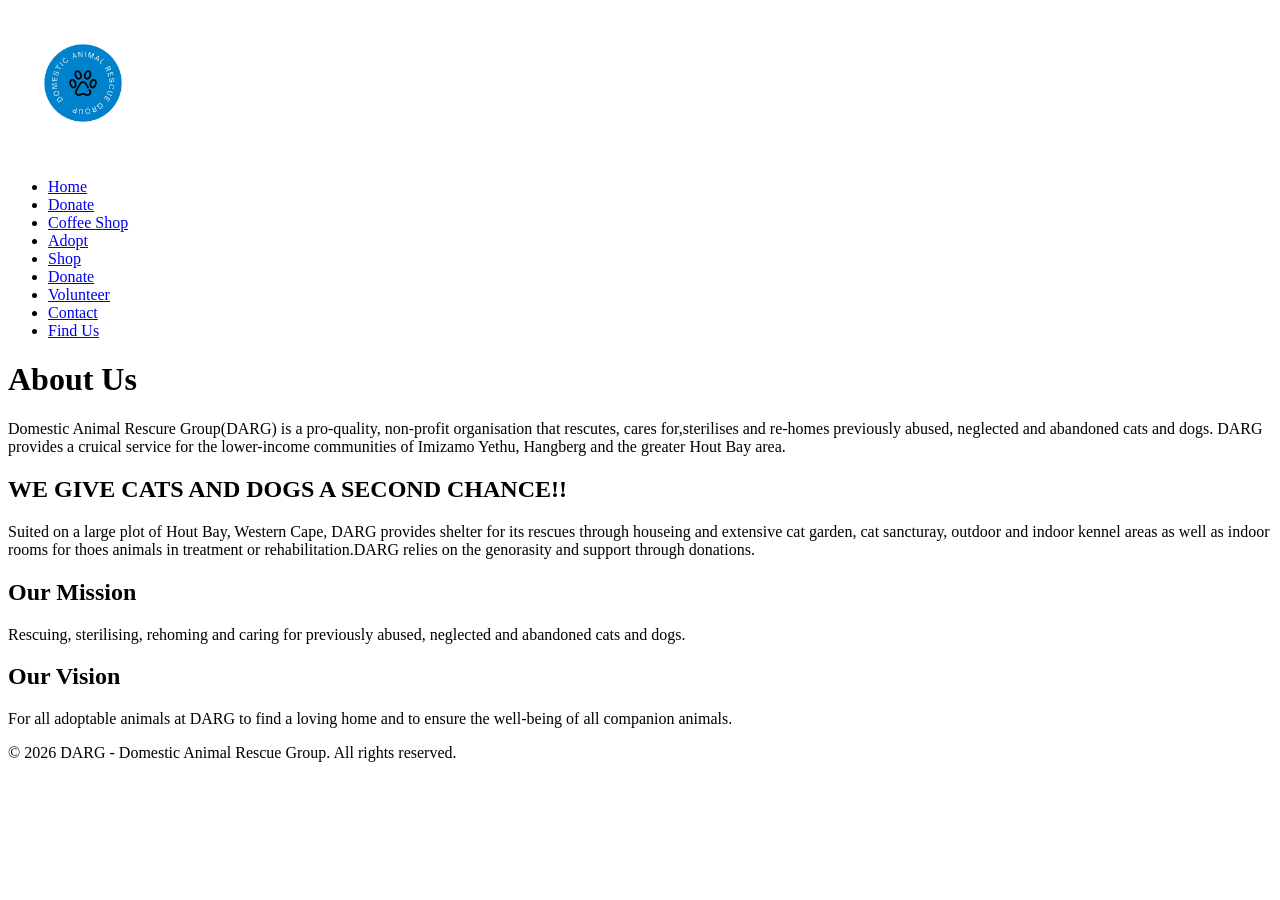
==== about.html @ ab5a67f0 "Add DARG website pages and assets Add a complete set of static site files for the Domestic Animal Re" ====
<!DOCTYPE html>
<html lang="en">
<head>

    <meta charset="UTF-8">

    <meta name="viewport" content="width=device-width, initial-scale=1.0">

    <title>About Us</title>
</head>
<body>

    <img src="images/LOGO.jpg" alt="Logo" width="150">

    <!-- Navigation bar -->
    <nav>
        <ul>
            <li><a href="index.html">Home</a></li>
            <li><a href="donate.html">Donate</a></li>
            <li><a href="coffee-shop.html">Coffee Shop</a></li>
            <li><a href="adopt.html">Adopt</a></li>
            <li><a href="shop.html">Shop</a></li>
            <li><a href="donate.html">Donate</a></li>
            <li><a href="volunteer.html">Volunteer</a></li>
            <li><a href="contact.html">Contact</a></li>
            <li><a href="find-us.html">Find Us</a></li>
        </ul>

    </nav>

    <!-- Main content of the About Us page -->
    <h1>About Us</h1>
    <p>Domestic Animal Rescure Group(DARG) is a pro-quality, non-profit organisation that rescutes, cares for,sterilises and re-homes previously abused, neglected and abandoned cats and dogs. DARG provides a cruical service for the lower-income communities of Imizamo Yethu, Hangberg and the greater Hout Bay area.</p>
    

    <!-- The history of DARG -->
    <h2>WE GIVE CATS AND DOGS A SECOND CHANCE!!</h2>

    <p>Suited on a large plot of Hout Bay, Western Cape, DARG provides shelter for its rescues through houseing and extensive cat garden, cat sancturay, outdoor and indoor kennel areas as well as indoor rooms for thoes animals in treatment or rehabilitation.DARG relies on the genorasity and support through donations.</p>


    <!-- The mission statement -->
    <h2>Our Mission</h2>
    <p>Rescuing, sterilising, rehoming and caring for previously abused, neglected and abandoned cats and dogs.</p>


    <!-- The vision statement -->
    <h2>Our Vision</h2>
    <p>For all adoptable animals at DARG  to find a loving home and to ensure the well-being of all companion animals.</p>

<footer>

    <p>
        &copy; 2026 DARG - Domestic Animal Rescue Group. All rights reserved.
    </p>
</footer>

</body>
</html>
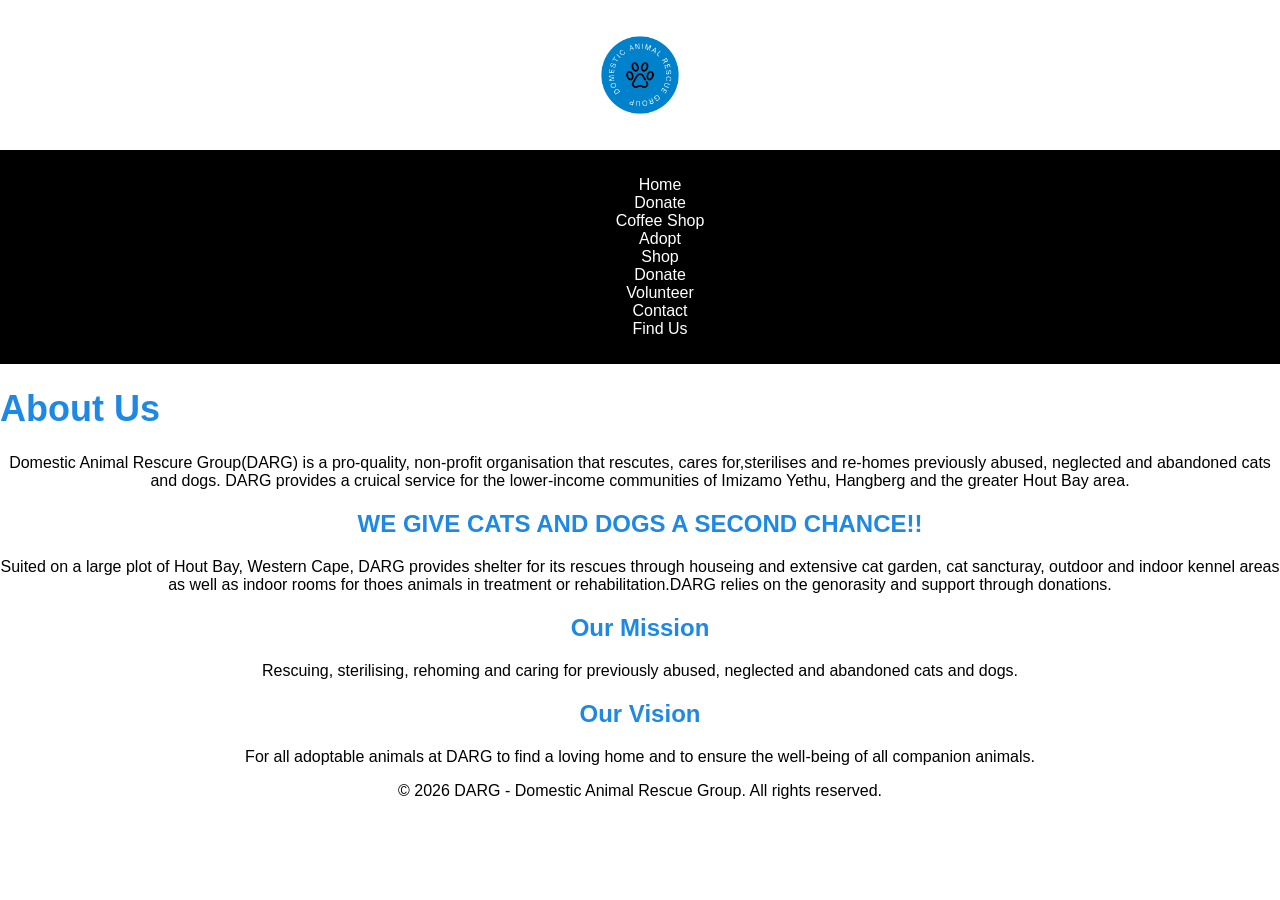
==== commit e80f29fe: "Add shared site stylesheet This change adds a single root-level style.css and links it from each pag" ====
--- a/about.html
+++ b/about.html
@@ -7,6 +7,9 @@
     <meta name="viewport" content="width=device-width, initial-scale=1.0">
 
     <title>About Us</title>
+
+    <!-- Link to the CSS file -->
+    <link rel="stylesheet" href="style.css">    
 </head>
 <body>
 
--- a/style.css
+++ b/style.css
@@ -0,0 +1,116 @@
+
+/* CSS file for My First Website */
+body {
+    margin: 0;
+    padding: 0;
+    font-family: Arial, sans-serif;
+}
+
+/* styling header*/
+header { 
+    background-color: #000000;
+    padding: 10px;
+    text-align:  center;
+
+}
+
+/*styling for navigation bar*/
+nav {
+    background-color: #000000;
+    padding: 10px;
+    text-align: center;
+}
+
+nav a {
+    color: white;
+    text-decoration: none;
+    margin: 10px;
+
+}
+
+/*styling for hero section*/
+hero {
+    background-color: #1e88e5;
+    color: white;
+    text-align:center;
+    padding: 60px 20px;
+
+}
+hero h1 {
+    font-size: 40px;
+    margin-bottom: 10px;
+}
+
+hero p {
+    font-size: 18px;
+}
+
+/*styling for images*/
+img {
+    max-width: 100%;
+    height:auto;
+    display: block;
+    margin: auto;
+}
+
+/* styling for heading 1*/
+h1 {
+    text-align: ceneter;
+    color: #1e88e5;
+    font-size: 36px;
+}
+
+/*styling for paragraphs*/
+p {
+    text-align: center;
+    font-size: 16px;
+    color: #000000;
+
+}
+
+/*styling for buttons*/
+button { 
+    background-color: #f4c20d;
+    color: #000000;
+    border: none;
+    padding: 10px 20px;
+    cursor: pointer;
+
+}
+
+/*Links*/
+a { 
+    text-decoration: none;
+    
+}
+
+a:hover {
+    text-decoration: underline;
+
+}
+
+/* styling for about us section*/
+about {
+    padding: 30px;
+    text-align: center;
+}
+
+/* styling for heading 2*/
+h2 {
+    text-align: center;
+    color: #1e88e5;
+}
+
+/*styling for animal cards*/
+.card {
+    border:1px solid #000000;
+    padding: 15px;
+    text-align: ceneter;
+}
+
+/*styling for animal pictures*/
+.card img {
+    width: 250px;
+    height: 200px;
+    object-fit: cover;
+}
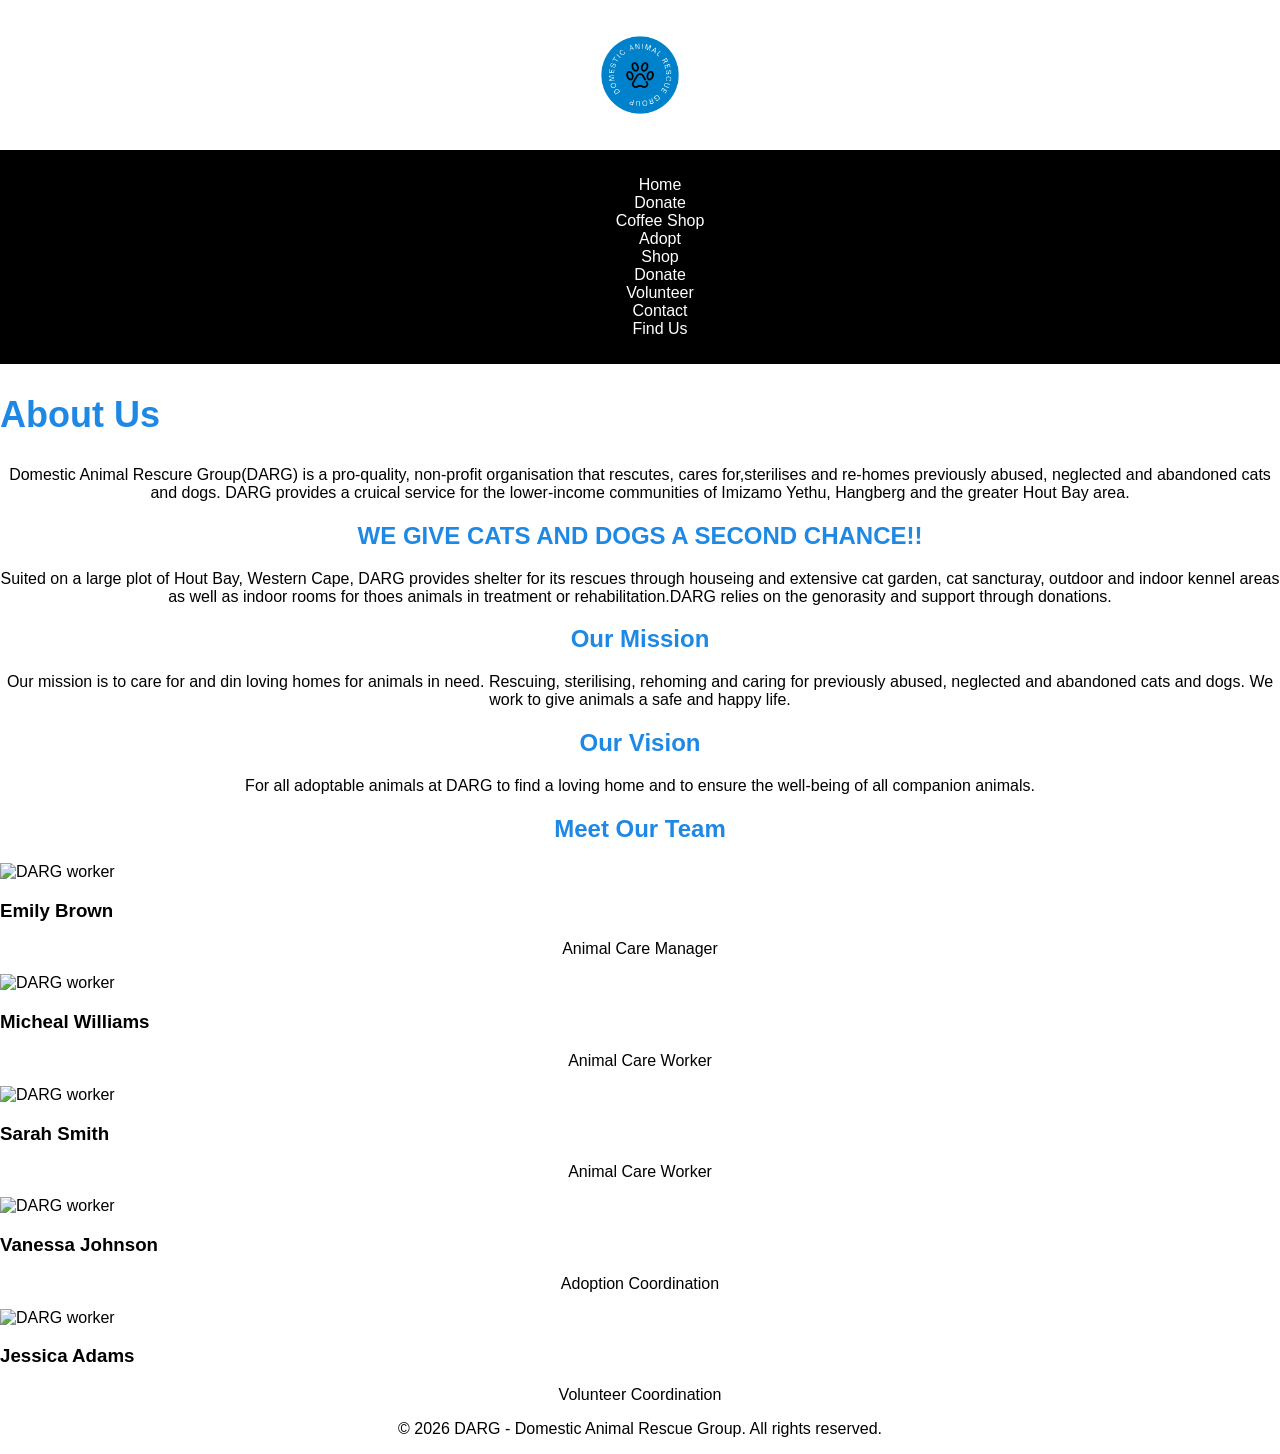
==== commit ced38d3a: "Update about.html Updated the DARG Adopt page by fixing the duplicate View Cats and View Dogs button" ====
--- a/about.html
+++ b/about.html
@@ -31,9 +31,13 @@
 
     </nav>
 
+    <!--about us hero-->
+
+    <section class="about-hero">
     <!-- Main content of the About Us page -->
     <h1>About Us</h1>
     <p>Domestic Animal Rescure Group(DARG) is a pro-quality, non-profit organisation that rescutes, cares for,sterilises and re-homes previously abused, neglected and abandoned cats and dogs. DARG provides a cruical service for the lower-income communities of Imizamo Yethu, Hangberg and the greater Hout Bay area.</p>
+    </section>
     
 
     <!-- The history of DARG -->
@@ -41,15 +45,55 @@
 
     <p>Suited on a large plot of Hout Bay, Western Cape, DARG provides shelter for its rescues through houseing and extensive cat garden, cat sancturay, outdoor and indoor kennel areas as well as indoor rooms for thoes animals in treatment or rehabilitation.DARG relies on the genorasity and support through donations.</p>
 
+    <!-- The mission statement -->
+     <section class="mission">
+    <h2>Our Mission</h2>
+    <p> Our mission is to care for and din loving homes for animals in need.
+        Rescuing, sterilising, rehoming and caring for previously abused, neglected and abandoned cats and dogs.
+        We work to give animals a safe and happy life.</p>
+    </section>
 
-    <!-- The mission statement -->
-    <h2>Our Mission</h2>
-    <p>Rescuing, sterilising, rehoming and caring for previously abused, neglected and abandoned cats and dogs.</p>
+    <!-- The vision statement -->
+     <section class="vission">
+    <h2>Our Vision</h2>
+    <p>For all adoptable animals at DARG  to find a loving home and to ensure the well-being of all companion animals.</p>
+    </section>
 
 
-    <!-- The vision statement -->
-    <h2>Our Vision</h2>
-    <p>For all adoptable animals at DARG  to find a loving home and to ensure the well-being of all companion animals.</p>
+    <!--Our Team-->
+    <section class="team">
+        <h2>Meet Our Team</h2>
+
+    <div>
+        <img src="images/Emily.jpg" alt="DARG worker">
+        <h3>Emily Brown</h3>
+        <p>Animal Care Manager</p>
+    </div>
+
+    <div>
+        <img src="images/Micheal.jpg" alt="DARG worker">
+        <h3>Micheal Williams</h3>
+        <p>Animal Care Worker</p>
+    </div>
+
+    <div>
+        <img src="images/Sarah.jpg" alt="DARG worker">
+        <h3>Sarah Smith</h3>
+        <p>Animal Care Worker</p>
+    </div>
+
+    <div> 
+        <img src="images/Vanessa.jpg" alt="DARG worker">
+        <h3>Vanessa Johnson</h3>
+        <p>Adoption Coordination</p>
+    </div>
+
+    <div>
+        <img src="images/Jessica.jpg" alt="DARG worker">
+        <h3>Jessica Adams</h3>
+        <p>Volunteer Coordination</p>
+    </div>
+    </section>
 
 <footer>
 
--- a/style.css
+++ b/style.css
@@ -103,8 +103,10 @@
 
 /*styling for animal cards*/
 .card {
+    background-color: white;
     border:1px solid #000000;
     padding: 15px;
+    margin: 15px;
     text-align: ceneter;
 }
 
@@ -112,5 +114,18 @@
 .card img {
     width: 250px;
     height: 200px;
-    object-fit: cover;
+    object-fit: contain;
+}
+
+/*volunteer section */
+.volunteer {
+    padding: 30px;
+    text-align: center;
+
+}
+
+/*styling for form*/
+form {
+    width: 80%
+    
 }
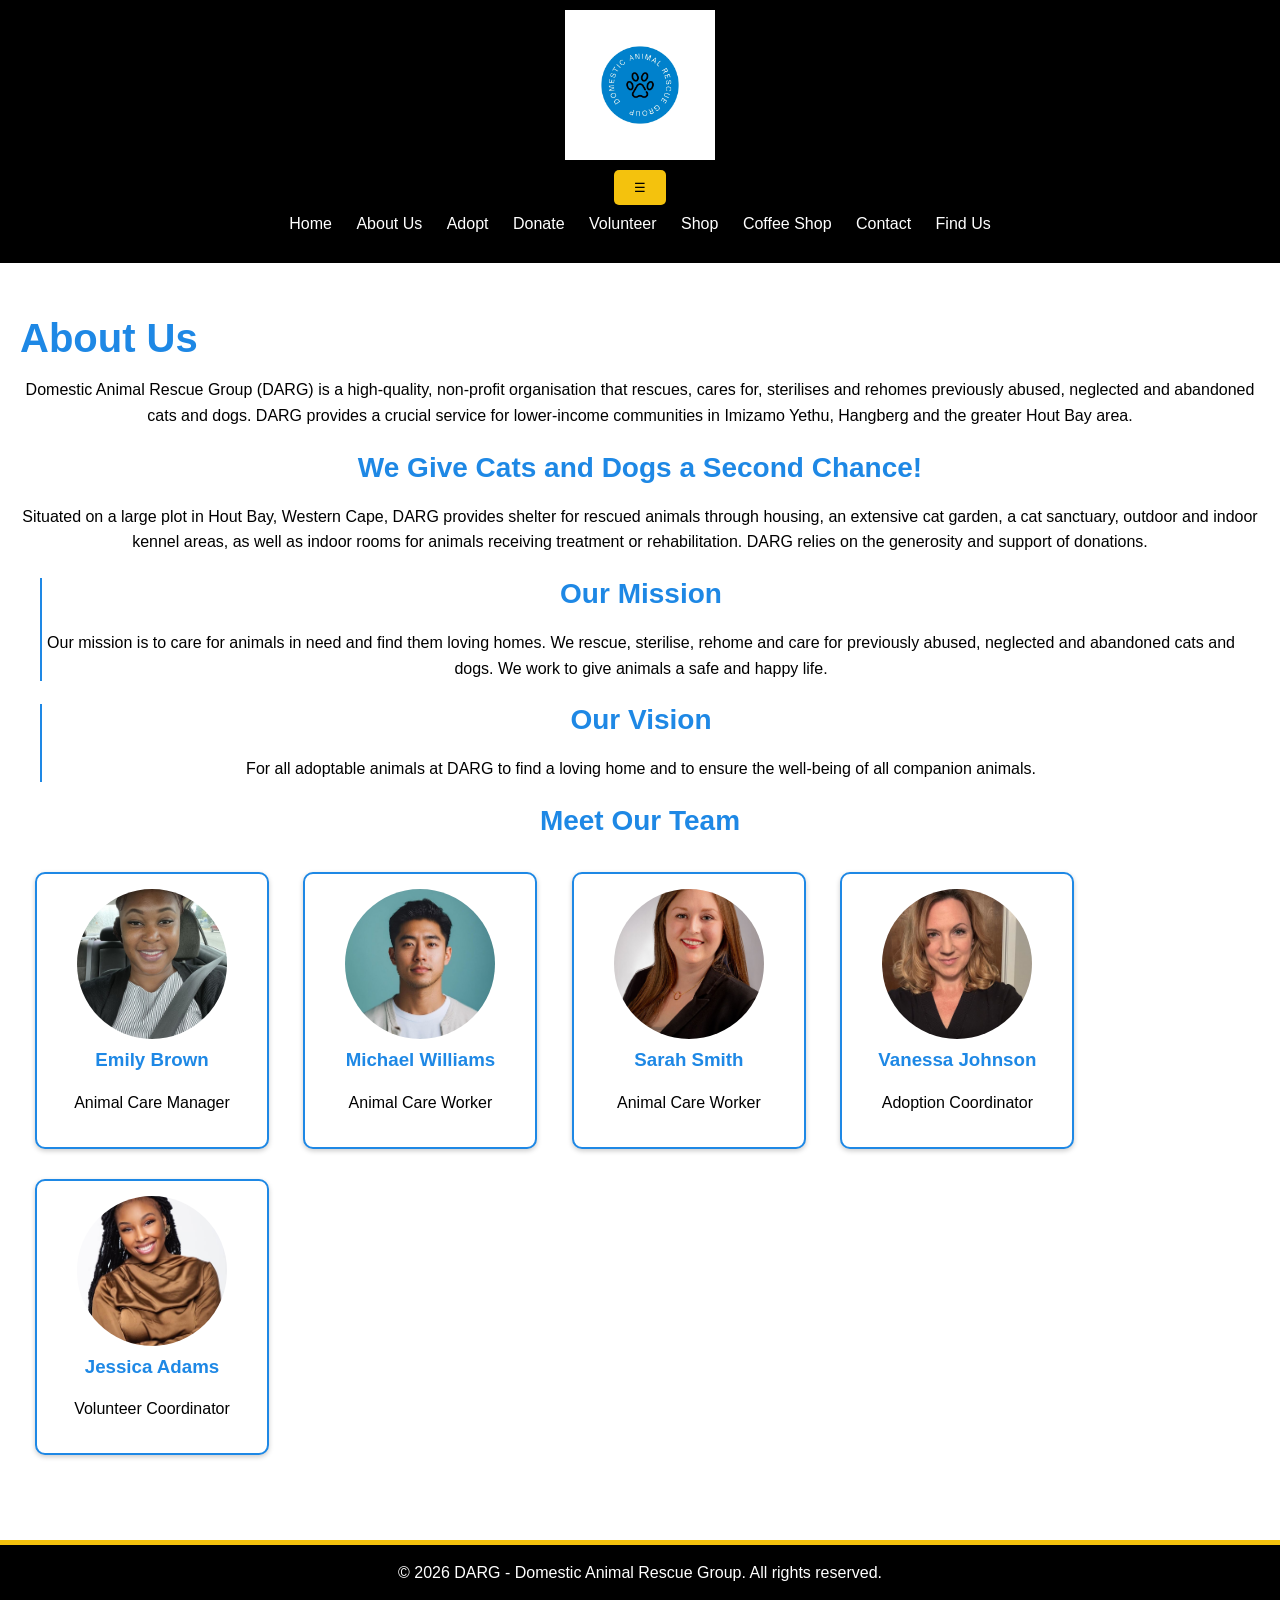
==== commit 307d6901: "Update about.html fixed the navigation bar and added a Hamburger to it can follow better on differen" ====
--- a/about.html
+++ b/about.html
@@ -13,94 +13,147 @@
 </head>
 <body>
 
-    <img src="images/LOGO.jpg" alt="Logo" width="150">
+    <!-- Website header -->
+    <header>
 
-    <!-- Navigation bar -->
-    <nav>
-        <ul>
-            <li><a href="index.html">Home</a></li>
-            <li><a href="donate.html">Donate</a></li>
-            <li><a href="coffee-shop.html">Coffee Shop</a></li>
-            <li><a href="adopt.html">Adopt</a></li>
-            <li><a href="shop.html">Shop</a></li>
-            <li><a href="donate.html">Donate</a></li>
-            <li><a href="volunteer.html">Volunteer</a></li>
-            <li><a href="contact.html">Contact</a></li>
-            <li><a href="find-us.html">Find Us</a></li>
-        </ul>
+        <!-- Website logo -->
+        <img src="images/LOGO.jpg" alt="DARG Logo" width="150">
 
-    </nav>
+        
+  <!-- Navigation menu -->
+        <nav>
+    <!-- Menu button for mobile screens -->
+    <button class="menu-button" onclick="toggleMenu()">
+        ☰
+    </button>
 
-    <!--about us hero-->
+    <!-- Navigation links -->
+    <ul id="nav-links">
+        <li><a href="index.html">Home</a></li>
+        <li><a href="about.html">About Us</a></li>
+        <li><a href="adopt.html">Adopt</a></li>
+        <li><a href="donate.html">Donate</a></li>
+        <li><a href="volunteer.html">Volunteer</a></li>
+        <li><a href="shop.html">Shop</a></li>
+        <li><a href="coffee-shop.html">Coffee Shop</a></li>
+        <li><a href="contact.html">Contact</a></li>
+        <li><a href="find-us.html">Find Us</a></li>
+    </ul>
+</nav>
 
-    <section class="about-hero">
+    </header>
+
     <!-- Main content of the About Us page -->
-    <h1>About Us</h1>
-    <p>Domestic Animal Rescure Group(DARG) is a pro-quality, non-profit organisation that rescutes, cares for,sterilises and re-homes previously abused, neglected and abandoned cats and dogs. DARG provides a cruical service for the lower-income communities of Imizamo Yethu, Hangberg and the greater Hout Bay area.</p>
-    </section>
-    
+    <main>
 
-    <!-- The history of DARG -->
-    <h2>WE GIVE CATS AND DOGS A SECOND CHANCE!!</h2>
+        <!-- About Us hero section -->
+        <section class="about-hero">
 
-    <p>Suited on a large plot of Hout Bay, Western Cape, DARG provides shelter for its rescues through houseing and extensive cat garden, cat sancturay, outdoor and indoor kennel areas as well as indoor rooms for thoes animals in treatment or rehabilitation.DARG relies on the genorasity and support through donations.</p>
+            <h1>About Us</h1>
 
-    <!-- The mission statement -->
-     <section class="mission">
-    <h2>Our Mission</h2>
-    <p> Our mission is to care for and din loving homes for animals in need.
-        Rescuing, sterilising, rehoming and caring for previously abused, neglected and abandoned cats and dogs.
-        We work to give animals a safe and happy life.</p>
-    </section>
+            <p>
+                Domestic Animal Rescue Group (DARG) is a high-quality,
+                non-profit organisation that rescues, cares for,
+                sterilises and rehomes previously abused, neglected
+                and abandoned cats and dogs. DARG provides a crucial
+                service for lower-income communities in Imizamo Yethu,
+                Hangberg and the greater Hout Bay area.
+            </p>
 
-    <!-- The vision statement -->
-     <section class="vission">
-    <h2>Our Vision</h2>
-    <p>For all adoptable animals at DARG  to find a loving home and to ensure the well-being of all companion animals.</p>
-    </section>
+        </section>
 
+        <!-- The history of DARG -->
+        <section class="history">
 
-    <!--Our Team-->
-    <section class="team">
-        <h2>Meet Our Team</h2>
+            <h2>We Give Cats and Dogs a Second Chance!</h2>
 
-    <div>
-        <img src="images/Emily.jpg" alt="DARG worker">
-        <h3>Emily Brown</h3>
-        <p>Animal Care Manager</p>
-    </div>
+            <p>
+                Situated on a large plot in Hout Bay, Western Cape,
+                DARG provides shelter for rescued animals through
+                housing, an extensive cat garden, a cat sanctuary,
+                outdoor and indoor kennel areas, as well as indoor
+                rooms for animals receiving treatment or rehabilitation.
+                DARG relies on the generosity and support of donations.
+            </p>
 
-    <div>
-        <img src="images/Micheal.jpg" alt="DARG worker">
-        <h3>Micheal Williams</h3>
-        <p>Animal Care Worker</p>
-    </div>
+        </section>
 
-    <div>
-        <img src="images/Sarah.jpg" alt="DARG worker">
-        <h3>Sarah Smith</h3>
-        <p>Animal Care Worker</p>
-    </div>
+        <!-- Our mission statement -->
+        <section class="mission">
 
-    <div> 
-        <img src="images/Vanessa.jpg" alt="DARG worker">
-        <h3>Vanessa Johnson</h3>
-        <p>Adoption Coordination</p>
-    </div>
+            <h2>Our Mission</h2>
 
-    <div>
-        <img src="images/Jessica.jpg" alt="DARG worker">
-        <h3>Jessica Adams</h3>
-        <p>Volunteer Coordination</p>
-    </div>
-    </section>
+            <p>
+                Our mission is to care for animals in need and find
+                them loving homes. We rescue, sterilise, rehome and
+                care for previously abused, neglected and abandoned
+                cats and dogs. We work to give animals a safe and
+                happy life.
+            </p>
 
-<footer>
+        </section>
 
-    <p>
-        &copy; 2026 DARG - Domestic Animal Rescue Group. All rights reserved.
-    </p>
-</footer>
+        <!-- Our vision statement -->
+        <section class="vision">
+
+            <h2>Our Vision</h2>
+
+            <p>
+                For all adoptable animals at DARG to find a loving
+                home and to ensure the well-being of all companion
+                animals.
+            </p>
+
+        </section>
+
+        <!-- Meet our team -->
+        <section class="team">
+
+            <h2>Meet Our Team</h2>
+
+            <div class="team-member">
+                <img src="images/Emily.jpg" alt="Emily Brown">
+                <h3>Emily Brown</h3>
+                <p>Animal Care Manager</p>
+            </div>
+
+            <div class="team-member">
+                <img src="images/Micheal.jpg" alt="Michael Williams">
+                <h3>Michael Williams</h3>
+                <p>Animal Care Worker</p>
+            </div>
+
+            <div class="team-member">
+                <img src="images/Sarah.jpg" alt="Sarah Smith">
+                <h3>Sarah Smith</h3>
+                <p>Animal Care Worker</p>
+            </div>
+
+            <div class="team-member">
+                <img src="images/Vanessa.jpg" alt="Vanessa Johnson">
+                <h3>Vanessa Johnson</h3>
+                <p>Adoption Coordinator</p>
+            </div>
+
+            <div class="team-member">
+                <img src="images/Jessica.jpg" alt="Jessica Adams">
+                <h3>Jessica Adams</h3>
+                <p>Volunteer Coordinator</p>
+            </div>
+
+        </section>
+
+    </main>
+
+    <!-- Website footer -->
+    <footer>
+
+        <p>
+            &copy; 2026 DARG - Domestic Animal Rescue Group.
+            All rights reserved.
+        </p>
+
+    </footer>
 
 </body>
 </html>
--- a/style.css
+++ b/style.css
@@ -21,11 +21,28 @@
     text-align: center;
 }
 
+nav ul {
+    list-style-type: none;
+    margin: 0;
+    padding: 0;
+}
+
+nav li {
+    display: inline-block;
+    margin: 10px;
+  
+}
+
 nav a {
     color: white;
     text-decoration: none;
-    margin: 10px;
-
+   
+
+}
+
+/*Navigation bar hover effect*/
+nav a:hover { 
+    color: #f4c20d;
 }
 
 /*styling for hero section*/
@@ -85,7 +102,7 @@
 }
 
 a:hover {
-    text-decoration: underline;
+    text-decoration: none;
 
 }
 
@@ -115,6 +132,7 @@
     width: 250px;
     height: 200px;
     object-fit: contain;
+    border-radius: 10px;
 }
 
 /*volunteer section */
@@ -127,5 +145,342 @@
 /*styling for form*/
 form {
     width: 80%
+
+}
+
+/* Form input boxes */
+input {
+    width: 100%;
+    padding: 10px;
+    margin: 8px 0;
+    box-sizing: border-box;
     
-}+}
+/*Form submit button*/
+form button { 
+    background-color: #f4c20d;
+    color: #000000;
+    border: none;
+    padding: 10px 20px;
+    margin-top: 10px;
+    cursor: pointer;
+}
+
+/*donaten section*/
+.donate {
+    padding: 30px;
+    text-align: center;
+}
+
+/*Donate button*/
+.donate button {
+    background-color: #f4c20d;
+    color: #000000;
+    border:none;
+    padding: 12px 25px;
+    cursor: pointer;
+}
+
+/*Contact section*/
+.contact { 
+    padding: 30px;
+    text-align: center;
+}
+
+/*Contact information*/
+.contact p {
+    margin: 10px;
+}
+
+
+/*Map section*/
+iframe {
+    width: 100%;
+    height: 400px;
+    border: 0;
+}
+
+/*Footer section*/
+footer { 
+    background-color: #000000;
+    color: white;
+    text-align: center;
+    padding: 15px;
+    margin-top: 30px;
+}
+
+/* Responsive design for smaller screens   */
+@media (max-width: 600px) {
+    nav li { 
+        display:block;
+        margin: 10px;
+    }
+}
+
+/* make forms fit on smaller screens*/
+@media (max-width: 600px){
+    form{
+        width: 95%;
+    }
+}
+
+/*make headings smaller on thhe phone*/
+@media (max-width: 600px){
+    h1{
+        font-size: 28px;
+    }
+}
+
+
+/* make section fit better on phones*/
+@media (max-width: 600px){
+    .about,
+    .volunteer,
+    .donate,
+    .contact {
+        padding: 15px;
+
+    }
+
+}
+
+
+/*make animal cards fit on phones*/
+@media (max-width: 600px){
+    .card{
+        margin: 10px;
+        padding: 10px;
+    }
+
+}
+
+/*space on the main page*/
+main{
+    padding: 20px;
+}
+
+/*Team section*/
+.team div{
+    display: inline-block;
+    width: 200px;
+    margin: 15px;
+    padding: 15px;
+    background-color: white;
+    border: 1px solid #000000;
+    text-align: center;
+}
+
+/* Team member photos*/
+.team img {
+    width: 150px;
+    height: 150px;
+    object-fit: cover;
+}
+
+/*Team card design*/
+.team div{
+    border-radius: 5px;
+    box-shadow: 0 2px 5px #cccccc;
+}
+
+/*Team member names*/
+.team h3 {
+    color:#1e88e5;
+    margin-top: 10px;
+}
+
+/*Team section heading*/
+.team h2 {
+    color: #1e88e5;
+    margin-bottom: 20px;
+}
+
+/* Team cards on small screen */
+@media (max-width: 600px) {
+    .team div {
+        display: block;
+        width: 80%;
+        margin: 15px auto;
+
+    }
+}
+/*Team card hover effect*/
+.team div:hover {
+    box-shadow: 0 4px 8px #99999999;
+}
+
+/*Mission and vission*/
+.mission, 
+.vision {
+    padding: 25;
+    margin: 20px;
+    background-color: #ffffff;
+    text-align: center;
+    border-left: 2px solid #1e88e5;
+}
+
+/* a few website improvements*/
+section{
+    margin-bottom: 20px;
+}
+
+button,
+    .card a{
+        border-radius: 5px;
+
+    }
+
+.card {
+    border-radius: 5px;
+}
+
+h1,
+h2 {
+    margin-bottom: 20px;
+}
+
+/*making the website pop*/
+h1{
+    color: #1e88e5;
+    font-size: 40px;
+    margin-bottom: 15px;
+}
+
+/*section headings*/
+h2{
+    color:#1e88e5;
+    font-size: 28px;
+
+}
+
+/*make paragraphs easy to read*/
+p{
+    line-height: 1.6;
+
+}
+
+/*make animal cards stand out*/
+.card{
+    background-color: white;
+    border: 2px solid #1e88e5;
+    border-radius: 10px;
+    box-shadow: 0 3px 8px #cccccccc;
+    padding: 20px;
+}
+
+.card img{
+    border-radius: 8px;
+}
+
+/*button hover*/
+button:hover,
+.card a:hover {
+    background-color: #1e88e5;
+    color: white;
+}
+
+/*team cards*/
+.team  div {
+    border: 2px solid #1e88e5;
+    border-radius: 10px;
+
+}
+
+/*Team photos*/
+.team img {
+    border-radius: 50%;
+}
+
+/* Adopt page buttons*/
+section a {
+    background-color: #f4c20d;
+    color: #000000;
+    padding: 10px 15px;
+    display: inline-block;
+    margin-top: 10px;
+    border-radius: 6px;
+    font-weight: bold;
+    text-decoration: none;
+}
+
+/*footer*/
+footer {
+    background-color: #000000;
+    color:white;
+    text-align: center;
+    padding: 15px;
+    margin-top: 30px;
+    border-top: 5px solid #f4c20d;
+}
+
+footer p {
+    color: white;
+    margin: 0px;
+}
+
+/*Payment method on donate page*/
+.donate select {
+    width: 100%;
+    padding: 10px;
+    margin-top: 5px;
+    margin-bottom: 10px;
+    box-sizing: border-box;
+    border: 1px solid #cccccccc;
+    border-radius: 5px;
+    background-color: white;
+    font-size: 16px;
+}
+
+.donate select:focus {
+    border: 2px solid #1e88e5;
+    outline: none;
+
+}
+
+/*donte message box*/
+.donate textarea {
+    width: 100%;
+    height: 100px;
+    padding: 10px;
+    margin-top: 5px;
+    margin-bottom: 10px;
+    box-sizing: border-box;
+    border: 1px solid #cccccc;
+    border-radius: 5px;
+    resize: vertical;
+    font-family: Arial, sans-serif;
+    font-size: 16px;
+}
+
+.donate textarea:focus {
+    border: 2px solid #1e88e5;
+    outline: none;
+}
+
+/* Card details section */
+.card-details {
+    margin-top: 20px;
+    padding: 15px;
+    background-color: #f7f7f7;
+    border: 1px solid #1e88e5;
+    border-radius: 8px;
+}
+
+.card-details h3 {
+    color: #1e88e5;
+    margin-bottom: 15px;
+}
+
+/* Card detail fields */
+.card-details input {
+    width: 100%;
+    padding: 10px;
+    margin-top: 5px;
+    margin-bottom: 10px;
+    box-sizing: border-box;
+    border: 1px solid #cccccc;
+    border-radius: 5px;
+}
+    
+
+
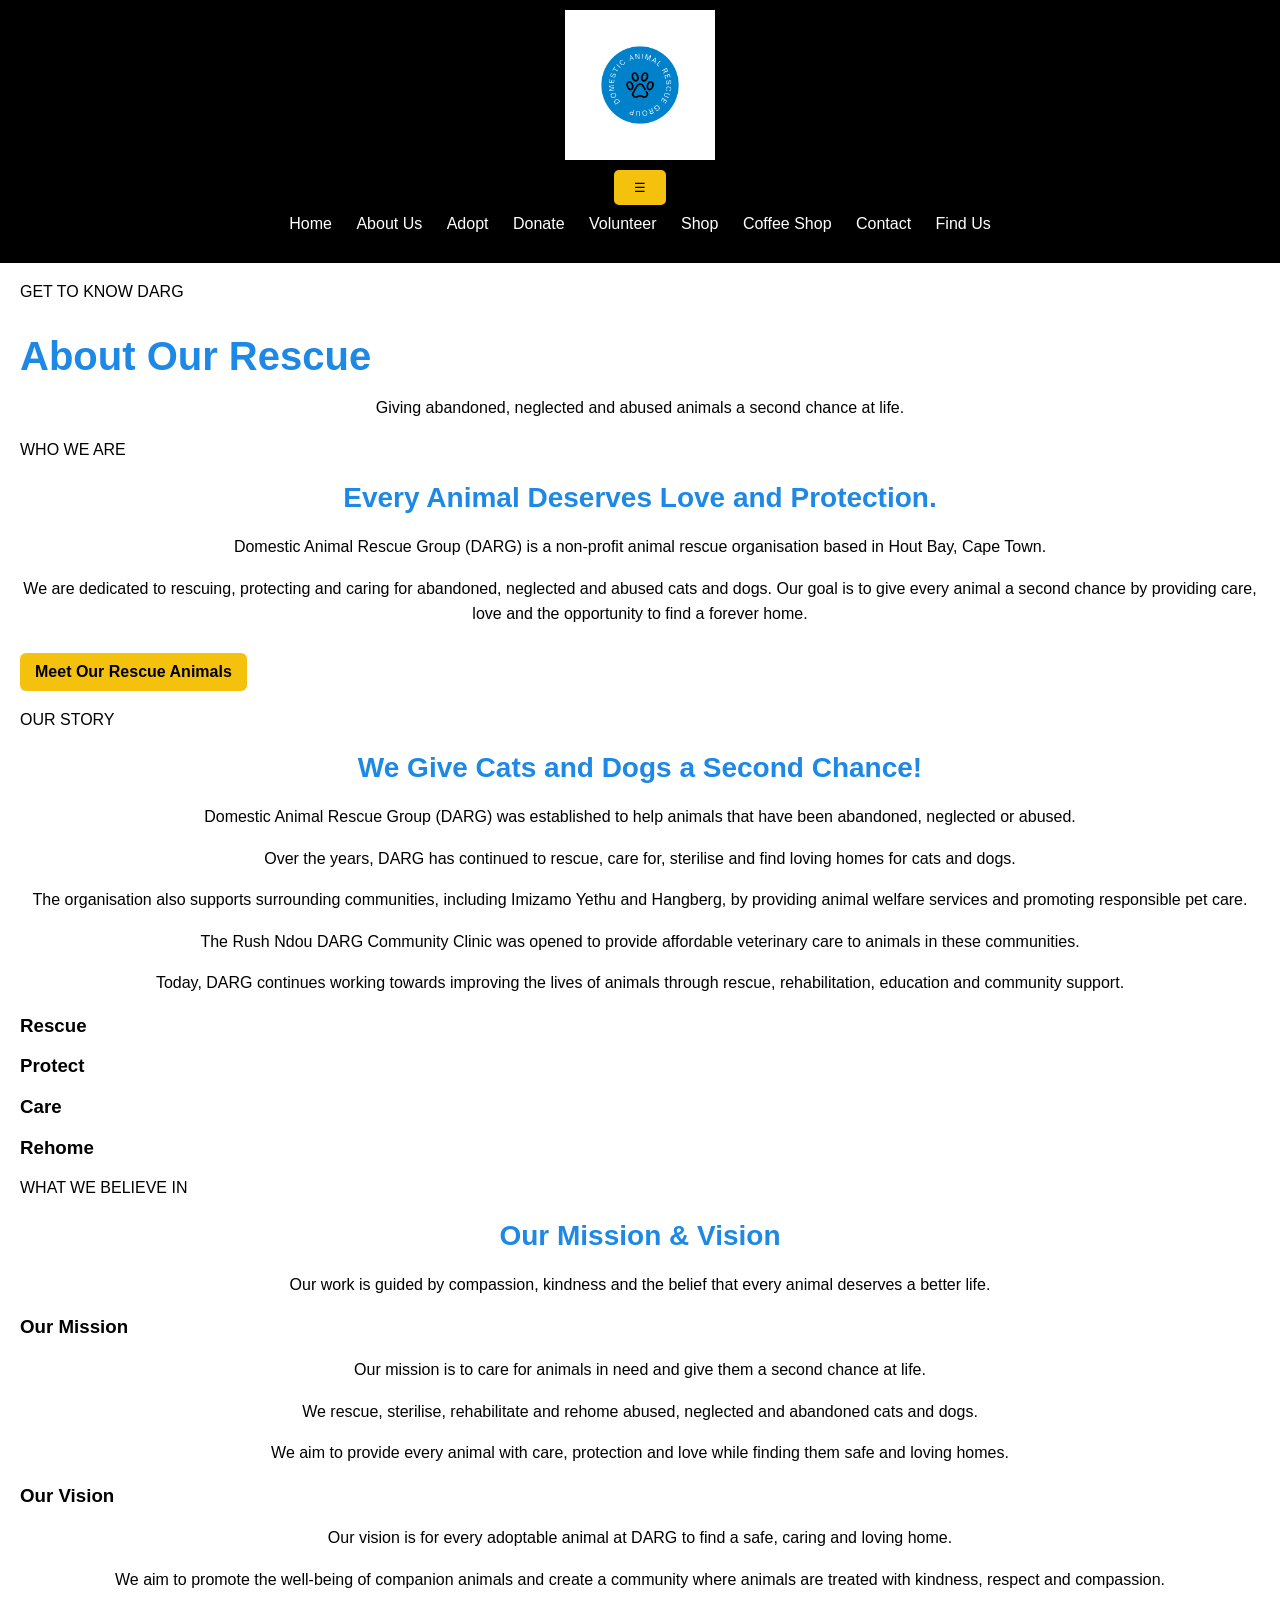
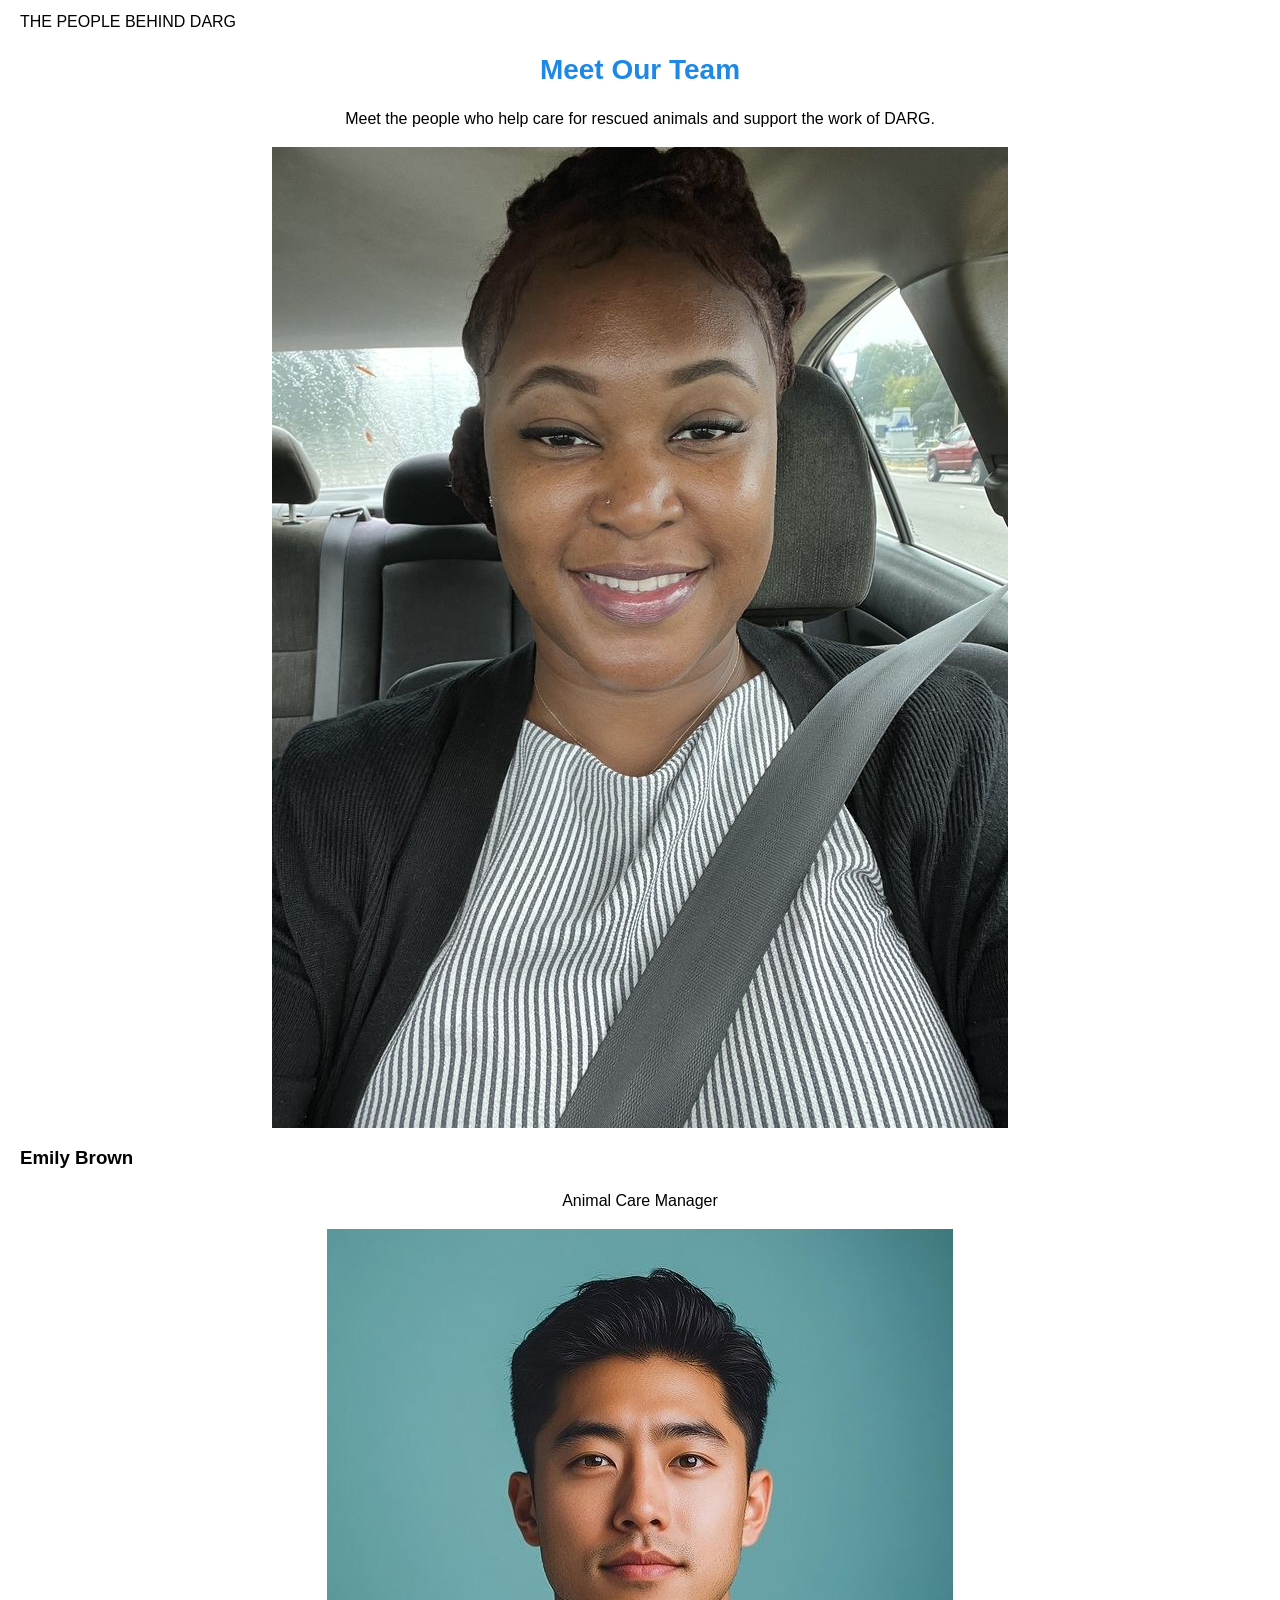
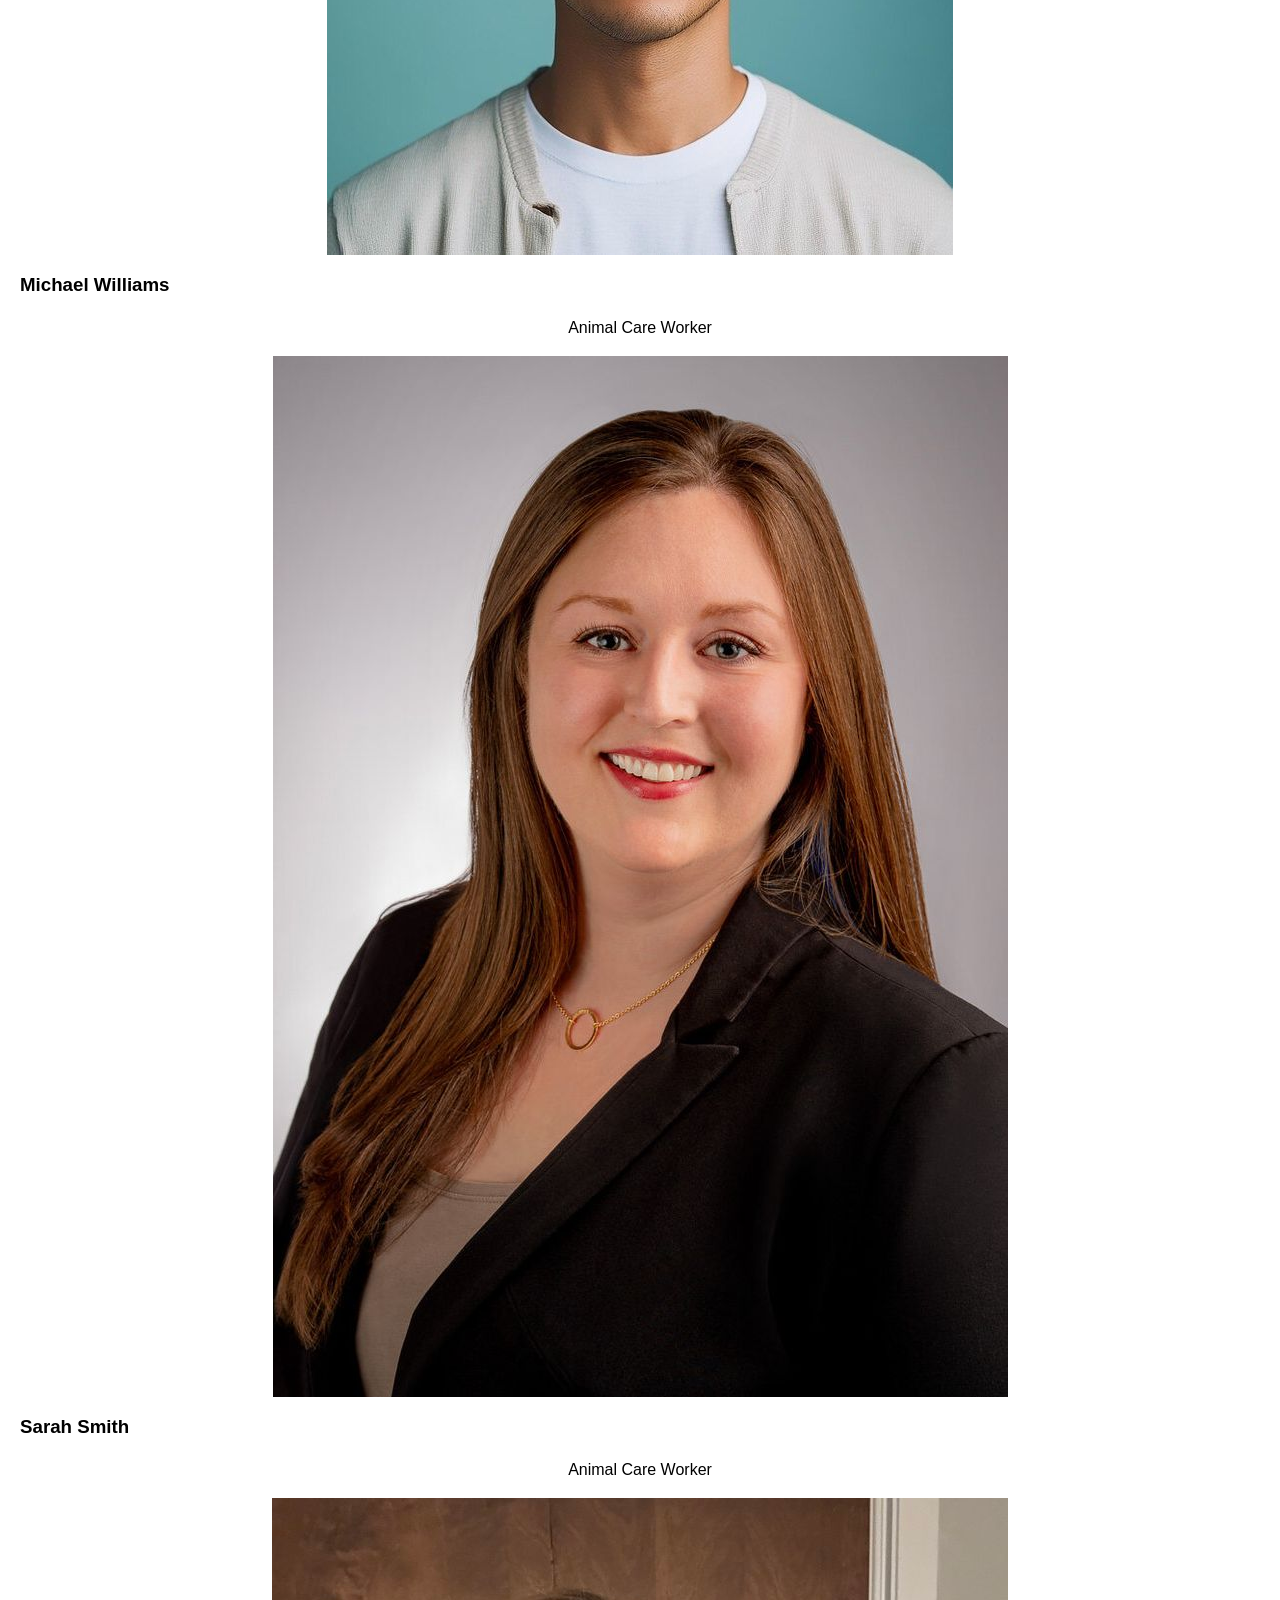
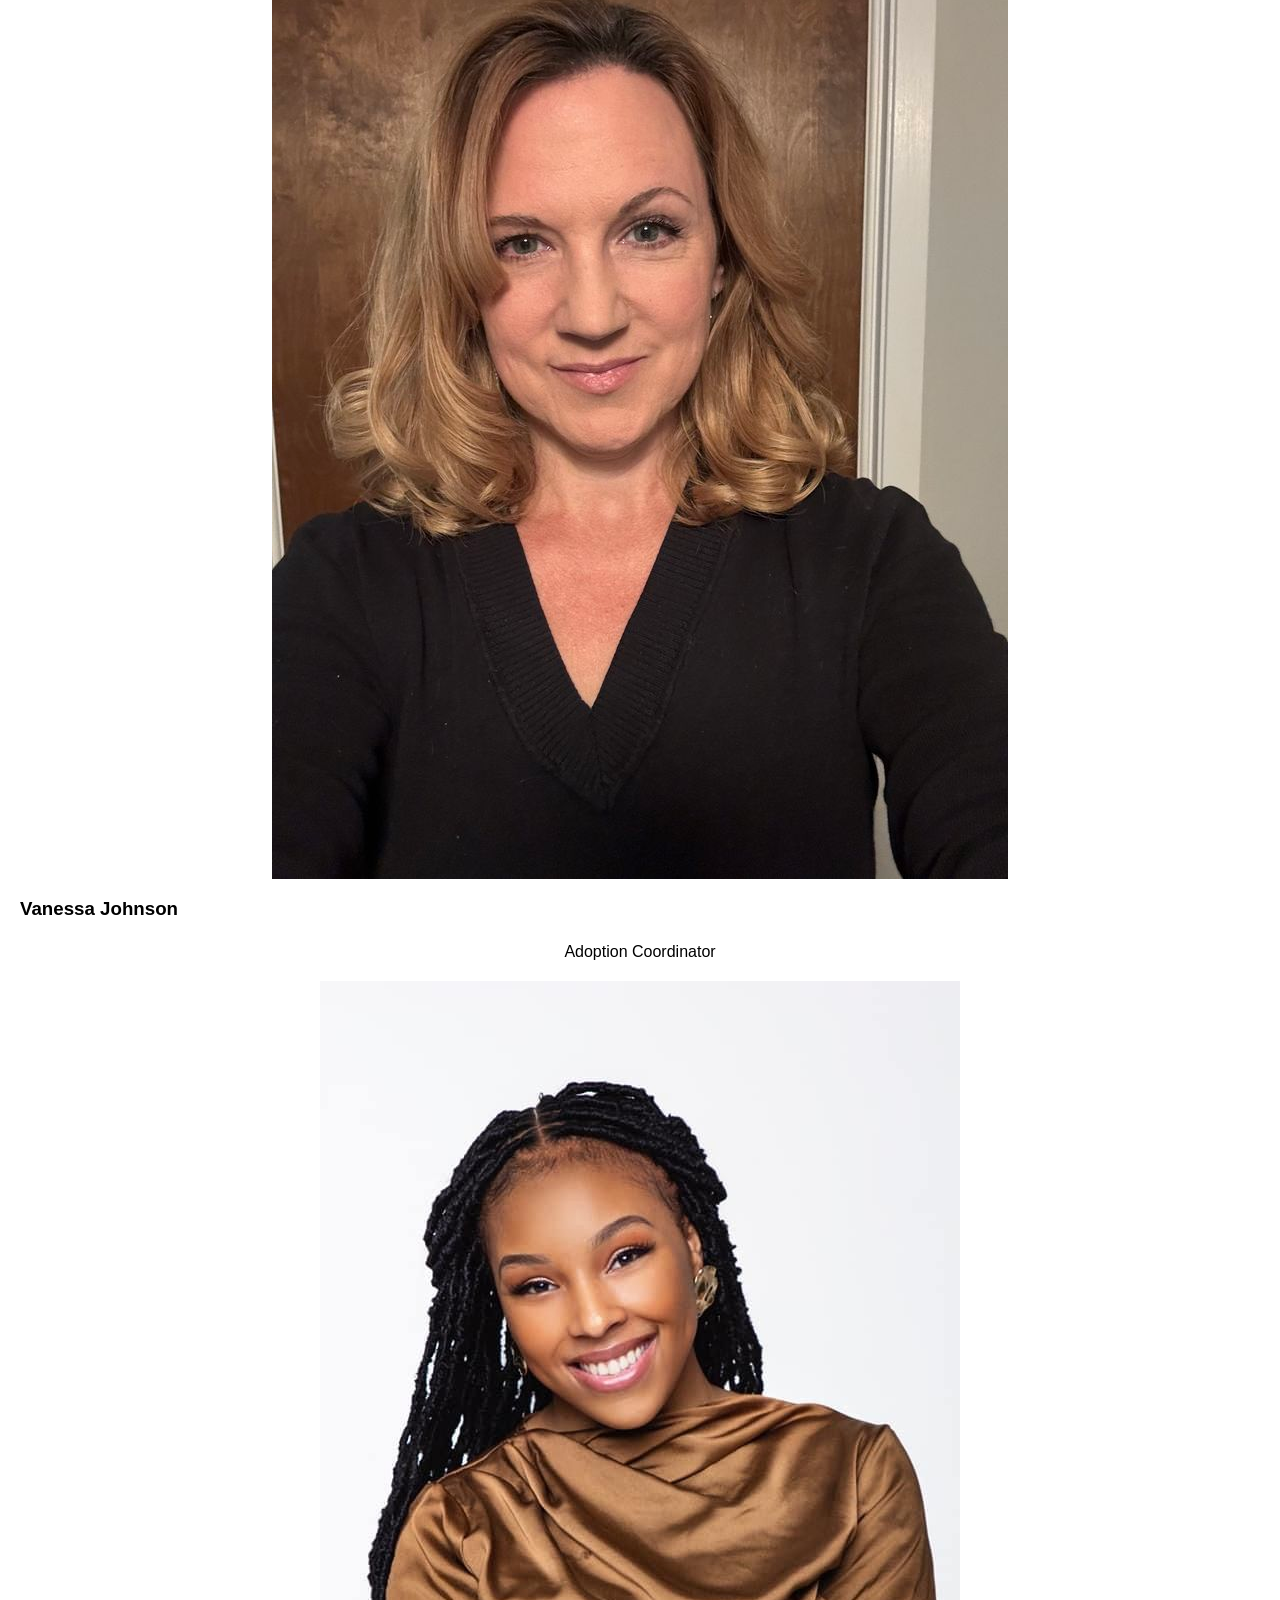
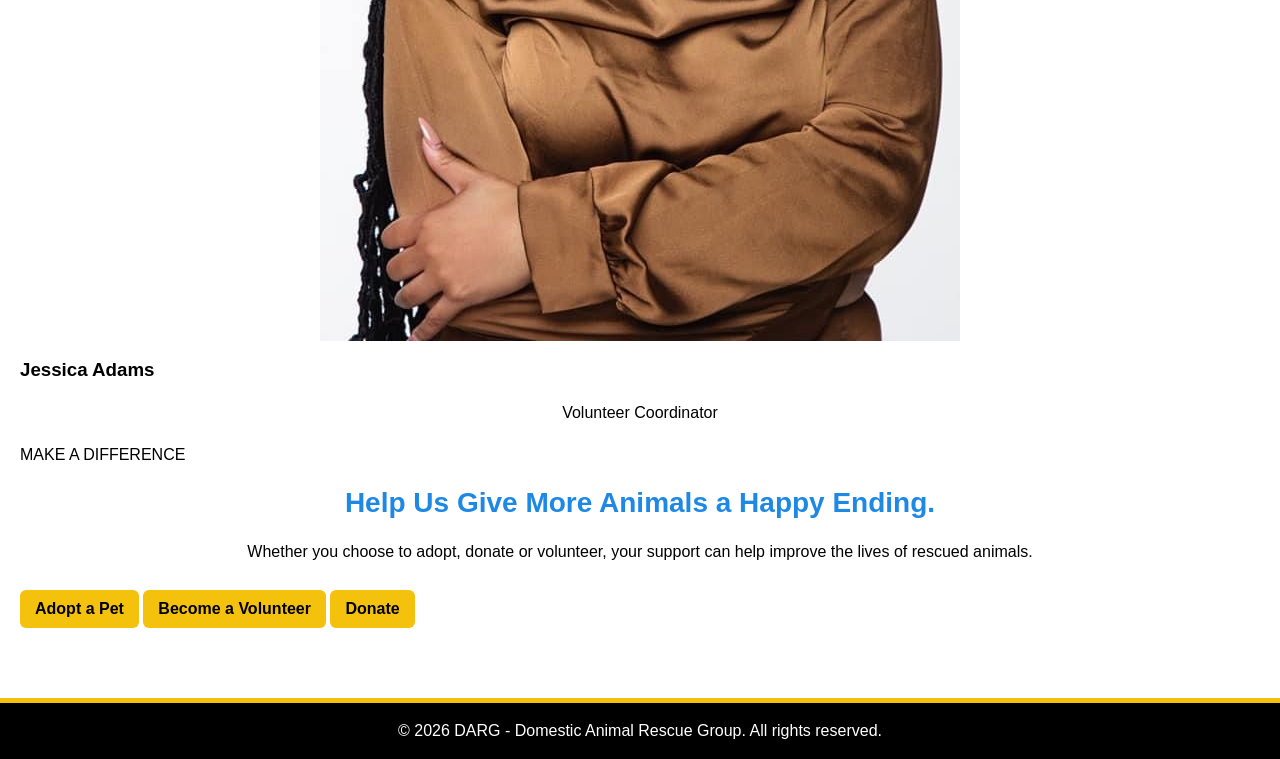
==== commit 9a976f32: "Update about.html Redesigned About Us page with improved layout, mission and vision sections, team c" ====
--- a/about.html
+++ b/about.html
@@ -1,151 +1,411 @@
+
 <!DOCTYPE html>
 <html lang="en">
+
 <head>
-
     <meta charset="UTF-8">
 
-    <meta name="viewport" content="width=device-width, initial-scale=1.0">
-
-    <title>About Us</title>
-
-    <!-- Link to the CSS file -->
-    <link rel="stylesheet" href="style.css">    
+    <meta name="viewport"
+          content="width=device-width, initial-scale=1.0">
+
+    <!-- SEO Title -->
+    <title>About DARG | Animal Rescue in Hout Bay</title>
+
+    <!-- SEO Description -->
+    <meta name="description"
+          content="Learn about DARG, an animal rescue organisation in Hout Bay dedicated to rescuing, caring for and rehoming abandoned and neglected dogs and cats.">
+
+    <!-- CSS File -->
+    <link rel="stylesheet" href="style.css">
+
 </head>
+
 <body>
 
-    <!-- Website header -->
+    <!-- HEADER -->
     <header>
 
-        <!-- Website logo -->
-        <img src="images/LOGO.jpg" alt="DARG Logo" width="150">
-
-        
-  <!-- Navigation menu -->
+        <img src="images/LOGO.jpg"
+             alt="DARG Logo"
+             width="150">
+
+        <!-- Navigation -->
         <nav>
-    <!-- Menu button for mobile screens -->
-    <button class="menu-button" onclick="toggleMenu()">
-        ☰
-    </button>
-
-    <!-- Navigation links -->
-    <ul id="nav-links">
-        <li><a href="index.html">Home</a></li>
-        <li><a href="about.html">About Us</a></li>
-        <li><a href="adopt.html">Adopt</a></li>
-        <li><a href="donate.html">Donate</a></li>
-        <li><a href="volunteer.html">Volunteer</a></li>
-        <li><a href="shop.html">Shop</a></li>
-        <li><a href="coffee-shop.html">Coffee Shop</a></li>
-        <li><a href="contact.html">Contact</a></li>
-        <li><a href="find-us.html">Find Us</a></li>
-    </ul>
-</nav>
+
+            <button class="menu-button"
+                    onclick="toggleMenu()"
+                    aria-label="Toggle navigation menu">
+                ☰
+            </button>
+
+            <ul id="nav-links">
+                <li><a href="index.html">Home</a></li>
+                <li><a href="about.html">About Us</a></li>
+                <li><a href="adopt.html">Adopt</a></li>
+                <li><a href="donate.html">Donate</a></li>
+                <li><a href="volunteer.html">Volunteer</a></li>
+                <li><a href="shop.html">Shop</a></li>
+                <li><a href="coffee-shop.html">Coffee Shop</a></li>
+                <li><a href="contact.html">Contact</a></li>
+                <li><a href="find-us.html">Find Us</a></li>
+            </ul>
+
+        </nav>
 
     </header>
 
-    <!-- Main content of the About Us page -->
+
+    <!-- MAIN CONTENT -->
     <main>
 
-        <!-- About Us hero section -->
-        <section class="about-hero">
-
-            <h1>About Us</h1>
+        <!-- ABOUT HERO -->
+        <section class="about-modern-hero">
+
+            <span class="about-label">
+                 GET TO KNOW DARG
+            </span>
+
+            <h1>
+                About <span>Our Rescue</span>
+            </h1>
 
             <p>
-                Domestic Animal Rescue Group (DARG) is a high-quality,
-                non-profit organisation that rescues, cares for,
-                sterilises and rehomes previously abused, neglected
-                and abandoned cats and dogs. DARG provides a crucial
-                service for lower-income communities in Imizamo Yethu,
-                Hangberg and the greater Hout Bay area.
+                Giving abandoned, neglected and abused
+                animals a second chance at life.
             </p>
 
         </section>
 
-        <!-- The history of DARG -->
-        <section class="history">
-
-            <h2>We Give Cats and Dogs a Second Chance!</h2>
+
+        <!-- INTRODUCTION -->
+        <section class="about-modern-intro">
+
+            <span class="about-section-label">
+                WHO WE ARE
+            </span>
+
+            <h2>
+                Every Animal Deserves
+                Love and Protection.
+            </h2>
 
             <p>
-                Situated on a large plot in Hout Bay, Western Cape,
-                DARG provides shelter for rescued animals through
-                housing, an extensive cat garden, a cat sanctuary,
-                outdoor and indoor kennel areas, as well as indoor
-                rooms for animals receiving treatment or rehabilitation.
-                DARG relies on the generosity and support of donations.
+                Domestic Animal Rescue Group (DARG)
+                is a non-profit animal rescue
+                organisation based in Hout Bay,
+                Cape Town.
             </p>
 
-        </section>
-
-        <!-- Our mission statement -->
-        <section class="mission">
-
-            <h2>Our Mission</h2>
-
             <p>
-                Our mission is to care for animals in need and find
-                them loving homes. We rescue, sterilise, rehome and
-                care for previously abused, neglected and abandoned
-                cats and dogs. We work to give animals a safe and
-                happy life.
+                We are dedicated to rescuing,
+                protecting and caring for abandoned,
+                neglected and abused cats and dogs.
+                Our goal is to give every animal
+                a second chance by providing care,
+                love and the opportunity to find
+                a forever home.
             </p>
 
-        </section>
-
-        <!-- Our vision statement -->
-        <section class="vision">
-
-            <h2>Our Vision</h2>
+            <a href="adopt.html"
+               class="about-button">
+                Meet Our Rescue Animals
+            </a>
+
+        </section>
+
+
+        <!-- HISTORY -->
+        <section class="about-modern-history">
+
+            <div class="about-history-content">
+
+                <span class="about-section-label">
+                    OUR STORY
+                </span>
+
+                <h2>
+                    We Give Cats and Dogs
+                    a Second Chance!
+                </h2>
+
+                <p>
+                    Domestic Animal Rescue Group (DARG)
+                    was established to help animals
+                    that have been abandoned,
+                    neglected or abused.
+                </p>
+
+                <p>
+                    Over the years, DARG has continued
+                    to rescue, care for, sterilise
+                    and find loving homes for cats
+                    and dogs.
+                </p>
+
+                <p>
+                    The organisation also supports
+                    surrounding communities,
+                    including Imizamo Yethu and
+                    Hangberg, by providing animal
+                    welfare services and promoting
+                    responsible pet care.
+                </p>
+
+                <p>
+                    The Rush Ndou DARG Community Clinic
+                    was opened to provide affordable
+                    veterinary care to animals in
+                    these communities.
+                </p>
+
+                <p>
+                    Today, DARG continues working
+                    towards improving the lives of
+                    animals through rescue,
+                    rehabilitation, education
+                    and community support.
+                </p>
+
+            </div>
+
+            <div class="about-history-box">
+
+                <span></span>
+
+                <h3>Rescue</h3>
+                <h3>Protect</h3>
+                <h3>Care</h3>
+                <h3>Rehome</h3>
+
+            </div>
+
+        </section>
+
+
+        <!-- MISSION AND VISION -->
+        <section class="about-values">
+
+            <div class="about-values-heading">
+
+                <span class="about-section-label">
+                    WHAT WE BELIEVE IN
+                </span>
+
+                <h2>Our Mission &amp; Vision</h2>
+
+                <p>
+                    Our work is guided by compassion,
+                    kindness and the belief that
+                    every animal deserves a better life.
+                </p>
+
+            </div>
+
+            <div class="about-values-grid">
+
+                <!-- MISSION CARD -->
+                <div class="about-value-card">
+
+                    <div class="about-value-icon">
+                        
+                    </div>
+
+                    <h3>Our Mission</h3>
+
+                    <p>
+                        Our mission is to care for
+                        animals in need and give
+                        them a second chance at life.
+                    </p>
+
+                    <p>
+                        We rescue, sterilise,
+                        rehabilitate and rehome
+                        abused, neglected and
+                        abandoned cats and dogs.
+                    </p>
+
+                    <p>
+                        We aim to provide every
+                        animal with care, protection
+                        and love while finding them
+                        safe and loving homes.
+                    </p>
+
+                </div>
+
+
+                <!-- VISION CARD -->
+                <div class="about-value-card">
+
+                    <div class="about-value-icon">
+                        
+                    </div>
+
+                    <h3>Our Vision</h3>
+
+                    <p>
+                        Our vision is for every
+                        adoptable animal at DARG
+                        to find a safe, caring
+                        and loving home.
+                    </p>
+
+                    <p>
+                        We aim to promote the
+                        well-being of companion
+                        animals and create a
+                        community where animals
+                        are treated with kindness,
+                        respect and compassion.
+                    </p>
+
+                </div>
+
+            </div>
+
+        </section>
+
+
+        <!-- MEET OUR TEAM -->
+        <section class="about-modern-team">
+
+            <div class="about-team-heading">
+
+                <span class="about-section-label">
+                    THE PEOPLE BEHIND DARG
+                </span>
+
+                <h2>Meet Our Team</h2>
+
+                <p>
+                    Meet the people who help
+                    care for rescued animals
+                    and support the work of DARG.
+                </p>
+
+            </div>
+
+            <div class="about-team-grid">
+
+                <!-- TEAM MEMBER 1 -->
+                <div class="about-team-card">
+
+                    <img src="images/Emily.jpg"
+                         alt="Emily Brown"
+                         loading="lazy">
+
+                    <h3>Emily Brown</h3>
+
+                    <p>Animal Care Manager</p>
+
+                </div>
+
+
+                <!-- TEAM MEMBER 2 -->
+                <div class="about-team-card">
+
+                    <img src="images/Micheal.jpg"
+                         alt="Michael Williams"
+                         loading="lazy">
+
+                    <h3>Michael Williams</h3>
+
+                    <p>Animal Care Worker</p>
+
+                </div>
+
+
+                <!-- TEAM MEMBER 3 -->
+                <div class="about-team-card">
+
+                    <img src="images/Sarah.jpg"
+                         alt="Sarah Smith"
+                         loading="lazy">
+
+                    <h3>Sarah Smith</h3>
+
+                    <p>Animal Care Worker</p>
+
+                </div>
+
+
+                <!-- TEAM MEMBER 4 -->
+                <div class="about-team-card">
+
+                    <img src="images/Vanessa.jpg"
+                         alt="Vanessa Johnson"
+                         loading="lazy">
+
+                    <h3>Vanessa Johnson</h3>
+
+                    <p>Adoption Coordinator</p>
+
+                </div>
+
+
+                <!-- TEAM MEMBER 5 -->
+                <div class="about-team-card">
+
+                    <img src="images/Jessica.jpg"
+                         alt="Jessica Adams"
+                         loading="lazy">
+
+                    <h3>Jessica Adams</h3>
+
+                    <p>Volunteer Coordinator</p>
+
+                </div>
+
+            </div>
+
+        </section>
+
+
+        <!-- GET INVOLVED -->
+        <section class="about-get-involved">
+
+            <span class="about-section-label">
+                MAKE A DIFFERENCE
+            </span>
+
+            <h2>
+                Help Us Give More Animals
+                a Happy Ending.
+            </h2>
 
             <p>
-                For all adoptable animals at DARG to find a loving
-                home and to ensure the well-being of all companion
-                animals.
+                Whether you choose to adopt,
+                donate or volunteer, your
+                support can help improve
+                the lives of rescued animals.
             </p>
 
-        </section>
-
-        <!-- Meet our team -->
-        <section class="team">
-
-            <h2>Meet Our Team</h2>
-
-            <div class="team-member">
-                <img src="images/Emily.jpg" alt="Emily Brown">
-                <h3>Emily Brown</h3>
-                <p>Animal Care Manager</p>
-            </div>
-
-            <div class="team-member">
-                <img src="images/Micheal.jpg" alt="Michael Williams">
-                <h3>Michael Williams</h3>
-                <p>Animal Care Worker</p>
-            </div>
-
-            <div class="team-member">
-                <img src="images/Sarah.jpg" alt="Sarah Smith">
-                <h3>Sarah Smith</h3>
-                <p>Animal Care Worker</p>
-            </div>
-
-            <div class="team-member">
-                <img src="images/Vanessa.jpg" alt="Vanessa Johnson">
-                <h3>Vanessa Johnson</h3>
-                <p>Adoption Coordinator</p>
-            </div>
-
-            <div class="team-member">
-                <img src="images/Jessica.jpg" alt="Jessica Adams">
-                <h3>Jessica Adams</h3>
-                <p>Volunteer Coordinator</p>
+            <div class="about-action-buttons">
+
+                <a href="adopt.html"
+                   class="about-button">
+                    Adopt a Pet
+                </a>
+
+                <a href="volunteer.html"
+                   class="about-outline-button">
+                    Become a Volunteer
+                </a>
+
+                <a href="donate.html"
+                   class="about-outline-button">
+                    Donate
+                </a>
+
             </div>
 
         </section>
 
     </main>
 
-    <!-- Website footer -->
+
+    <!-- FOOTER -->
     <footer>
 
         <p>
@@ -155,5 +415,8 @@
 
     </footer>
 
+    <!-- JavaScript -->
+    <script src="js/script.js"></script>
+
 </body>
-</html>+</html>
--- a/style.css
+++ b/style.css
@@ -46,20 +46,25 @@
 }
 
 /*styling for hero section*/
-hero {
+.hero {
     background-color: #1e88e5;
     color: white;
     text-align:center;
     padding: 60px 20px;
 
 }
-hero h1 {
+.hero h1 {
+    color: white;
     font-size: 40px;
     margin-bottom: 10px;
 }
 
-hero p {
+.hero p {
+    color: white;
     font-size: 18px;
+    line-height: 1.6;
+    max-width: 600px;
+    margin:15px auto;
 }
 
 /*styling for images*/
